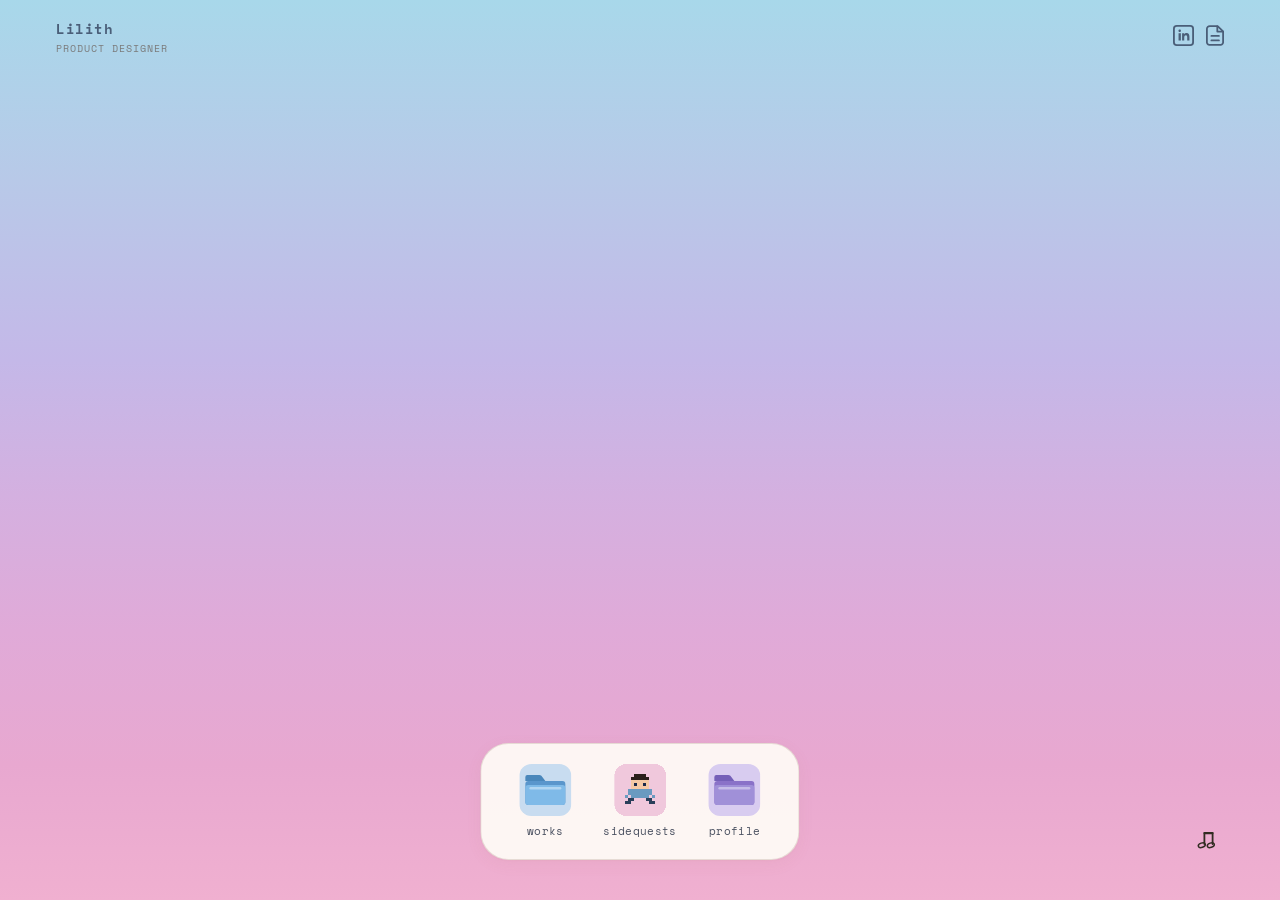
==== index.html @ bbb94614 "Add files via upload" ====
<!DOCTYPE html>
<html lang="en">
<head>
  <meta charset="UTF-8">
  <meta name="viewport" content="width=device-width, initial-scale=1.0">
  <link rel="stylesheet" href="style.css">
  <link rel="preconnect" href="https://fonts.googleapis.com">
  <link rel="preconnect" href="https://fonts.gstatic.com" crossorigin>
  <link href="https://fonts.googleapis.com/css2?family=Space+Mono&display=swap" rel="stylesheet">
  <title>lilith.work</title>
</head>
<body>
  <div class="wrapper">
    <div class="collection-box pix"></div>
    <div class="claw-machine">
      <div class="box pix">
        <div class="machine-top pix">
          <div class="arm-joint pix">
            <div class="arm pix">
              <div class="claws pix"></div>
            </div>
          </div>
          <div class="rail vert pix"></div>
          <div class="rail hori pix"></div>
        </div>
        <div class="machine-bottom pix">
          <div class="collection-point pix"></div>
        </div>
      </div>
      <div class="control pix">
        <div class="cover left"></div>
        <button class="hori-btn pix"></button>
        <button class="vert-btn pix"></button>
        <div class="cover right">
          <div class="instruction pix"></div>
        </div>
        <div class="cover bottom"></div>
        <div class="cover top">
          <div class="collection-arrow pix"></div>
        </div>
        <div class="collection-point pix"></div>
      </div>
    </div>
  </div>

  <!-- HEADER -->
  <header class="site-header">

    <div class="header-left">
      <span class="header-name">Lilith</span>
      <span class="header-title">product designer</span>
    </div>

    <div class="header-right">
      <span class="header-hover-label" id="header-hover-label"></span>

      <!-- LinkedIn — from linkedin.svg -->
      <a class="header-icon" data-label="let's connect" href="https://www.linkedin.com/in/whoislilith/" target="_blank" aria-label="LinkedIn">
        <svg width="21" height="21" viewBox="0 0 23 23" fill="none" xmlns="http://www.w3.org/2000/svg">
          <path d="M18.8889 1H4.11111C2.39289 1 1 2.39289 1 4.11111V18.8889C1 20.6071 2.39289 22 4.11111 22H18.8889C20.6071 22 22 20.6071 22 18.8889V4.11111C22 2.39289 20.6071 1 18.8889 1Z" stroke="currentColor" stroke-width="2"/>
          <path d="M7.34211 7.77551C8.08333 7.77551 8.68421 7.15419 8.68421 6.38775C8.68421 5.62132 8.08333 5 7.34211 5C6.60088 5 6 5.62132 6 6.38775C6 7.15419 6.60088 7.77551 7.34211 7.77551Z" fill="currentColor"/>
          <path d="M6.07895 9H8.60527V17H6.07895V9Z" fill="currentColor"/>
          <path d="M9.94736 9H12.3158V10.1429C12.8684 9.32653 13.8158 8.83673 14.921 8.83673C17.1316 8.83673 18 10.3878 18 12.8367V17H15.5526V13.3265C15.5526 12.1837 15.2368 11.2857 14.1316 11.2857C13.1053 11.2857 12.3158 12.0204 12.3158 13.4898V17H9.94736V9Z" fill="currentColor"/>
        </svg>
      </a>

      <!-- CV — from cv.svg -->
      <a class="header-icon" data-label="my resume" href="#" aria-label="CV">
        <svg width="18" height="21" viewBox="0 0 20 23" fill="none" xmlns="http://www.w3.org/2000/svg">
          <path d="M4.21429 1H12.8929L19 6.86765V18.9118C19 19.3173 18.9169 19.7189 18.7553 20.0936C18.5938 20.4683 18.357 20.8087 18.0586 21.0955C17.7601 21.3822 17.4057 21.6097 17.0158 21.7649C16.6258 21.9201 16.2078 22 15.7857 22H4.21429C3.79218 22 3.37421 21.9201 2.98423 21.7649C2.59426 21.6097 2.23992 21.3822 1.94144 21.0955C1.64297 20.8087 1.40621 20.4683 1.24467 20.0936C1.08314 19.7189 1 19.3173 1 18.9118V4.08824C1 3.26918 1.33865 2.48368 1.94144 1.90452C2.54424 1.32537 3.3618 1 4.21429 1Z" stroke="currentColor" stroke-width="2" stroke-linejoin="round"/>
          <path d="M12.5714 1.30884V7.17648H18.6786" stroke="currentColor" stroke-width="2" stroke-linecap="round" stroke-linejoin="round"/>
          <path d="M6 12H14.3571" stroke="currentColor" stroke-width="2" stroke-linecap="round"/>
          <path d="M6 17H14.3571" stroke="currentColor" stroke-width="2" stroke-linecap="round"/>
        </svg>
      </a>

    </div>
  </header>

  <!-- DOCK NAV -->
  <nav class="dock">

    <!-- works -->
    <a class="dock-item" href="#works">
      <div class="dock-icon">
        <svg width="52" height="52" viewBox="0 0 52 52" xmlns="http://www.w3.org/2000/svg">
          <!-- frame bg -->
          <rect x="0" y="0" width="52" height="52" rx="12" fill="#C8DCF0"/>
          <!-- folder back -->
          <rect x="6" y="17" width="40" height="24" rx="3" fill="#5A96CC"/>
          <!-- tab -->
          <path d="M6 13 Q6 11 8 11 L20 11 Q22 11 23 13 L26 17 L6 17 Z" fill="#4A87BB"/>
          <!-- folder front -->
          <rect x="6" y="21" width="40" height="20" rx="3" fill="#7FBAE8"/>
          <!-- shine -->
          <rect x="10" y="23" width="32" height="2.5" rx="1.25" fill="rgba(255,255,255,0.4)"/>
        </svg>
      </div>
      <span class="dock-label">works</span>
    </a>

    <!-- sidequests — pixel jumping character -->
    <a class="dock-item" href="#" id="sidequests-btn">
      <div class="dock-icon">
        <svg width="52" height="52" viewBox="0 0 52 52" xmlns="http://www.w3.org/2000/svg" shape-rendering="crispEdges">
          <!-- frame bg -->
          <rect x="0" y="0" width="52" height="52" rx="12" fill="#F0C8DC"/>
          <!-- pixel character 10x10 grid × 3px, centered -->
          <g transform="translate(11, 10) scale(3)">
            <rect x="3" y="0" width="4" height="1" fill="#2A1F1A"/>
            <rect x="2" y="1" width="6" height="1" fill="#2A1F1A"/>
            <rect x="2" y="2" width="6" height="1" fill="#F5C9A5"/>
            <rect x="2" y="3" width="1" height="1" fill="#F5C9A5"/>
            <rect x="3" y="3" width="1" height="1" fill="#1A2A4A"/>
            <rect x="4" y="3" width="2" height="1" fill="#F5C9A5"/>
            <rect x="6" y="3" width="1" height="1" fill="#1A2A4A"/>
            <rect x="7" y="3" width="1" height="1" fill="#F5C9A5"/>
            <rect x="2" y="4" width="6" height="1" fill="#F5C9A5"/>
            <rect x="1" y="5" width="8" height="2" fill="#6A9AC0"/>
            <rect x="0" y="7" width="1" height="1" fill="#6A9AC0"/>
            <rect x="9" y="7" width="1" height="1" fill="#6A9AC0"/>
            <rect x="2" y="7" width="6" height="1" fill="#6A9AC0"/>
            <rect x="1" y="8" width="2" height="1" fill="#2A3F5A"/>
            <rect x="7" y="8" width="2" height="1" fill="#2A3F5A"/>
            <rect x="0" y="9" width="2" height="1" fill="#2A3F5A"/>
            <rect x="8" y="9" width="2" height="1" fill="#2A3F5A"/>
          </g>
        </svg>
      </div>
      <span class="dock-label">sidequests</span>
    </a>

    <!-- profile — folder with lavender frame -->
    <a class="dock-item" href="#profile">
      <div class="dock-icon">
        <svg width="52" height="52" viewBox="0 0 52 52" xmlns="http://www.w3.org/2000/svg">
          <!-- frame bg -->
          <rect x="0" y="0" width="52" height="52" rx="12" fill="#D8CCF0"/>
          <!-- folder back -->
          <rect x="6" y="17" width="40" height="24" rx="3" fill="#8A72C8"/>
          <!-- tab -->
          <path d="M6 13 Q6 11 8 11 L20 11 Q22 11 23 13 L26 17 L6 17 Z" fill="#7560B8"/>
          <!-- folder front -->
          <rect x="6" y="21" width="40" height="20" rx="3" fill="#A090D8"/>
          <!-- shine -->
          <rect x="10" y="23" width="32" height="2.5" rx="1.25" fill="rgba(255,255,255,0.4)"/>
        </svg>
      </div>
      <span class="dock-label">profile</span>
    </a>

  </nav>

  <script>
  const elements = {
    clawMachine: document.querySelector('.claw-machine'),
    box: document.querySelector('.box'),
    collectionBox: document.querySelector('.collection-box'),
    collectionArrow: document.querySelector('.collection-arrow'),
    toys: [],
  }

  const settings = {
    targetToy: null,
    collectedNumber: 0,
  }

  const m = 2
  const toys = {
    bear: { w: 20 * m, h: 27 * m },
    bunny: { w: 20 * m, h: 29 * m },
    golem: { w: 20 * m, h: 27 * m },
    cucumber: { w: 16 * m, h: 28 * m },
    penguin: { w: 24 * m, h: 22 * m },
    robot: { w: 20 * m, h: 30 * m },
  }

  const sortedToys = [...Object.keys(toys), ...Object.keys(toys)].sort(() => 0.5 - Math.random())
  const cornerBuffer = 16
  const machineBuffer = { x: 36, y: 16 }
  const radToDeg = rad => Math.round(rad * (180 / Math.PI))
  const calcX = (i, n) => i % n
  const calcY = (i, n) => Math.floor(i / n)

  const { width: machineWidth, height: machineHeight, top: machineTop } = document.querySelector('.claw-machine').getBoundingClientRect()
  const { height: machineTopHeight } = document.querySelector('.machine-top').getBoundingClientRect()
  const { height: machineBottomHeight, top: machineBottomTop } = document.querySelector('.machine-bottom').getBoundingClientRect()
  const maxArmLength = machineBottomTop - machineTop - machineBuffer.y

  const adjustAngle = angle => {
    const adjustedAngle = angle % 360
    return adjustedAngle < 0 ? adjustedAngle + 360 : adjustedAngle
  }

  const randomN = (min, max) => Math.round(min - 0.5 + Math.random() * (max - min + 1))

  class Button {
    constructor({ className, action, isLocked, pressAction, releaseAction }) {
      Object.assign(this, { el: document.querySelector(`.${className}`), isLocked })
      this.el.addEventListener('click', action || (() => {}))
      ;['mousedown', 'touchstart'].forEach(a => this.el.addEventListener(a, pressAction))
      ;['mouseup', 'touchend'].forEach(a => this.el.addEventListener(a, releaseAction))
      if (!isLocked) this.activate()
    }
    activate() { this.isLocked = false; this.el.classList.add('active') }
    deactivate() { this.isLocked = true; this.el.classList.remove('active') }
  }

  class WorldObject {
    constructor(props) {
      Object.assign(this, { x: 0, y: 0, z: 0, angle: 0, transformOrigin: { x: 0, y: 0 }, interval: null, default: {}, moveWith: [], el: props.className && document.querySelector(`.${props.className}`), ...props })
      this.setStyles()
      if (props.className) { const { width, height } = this.el.getBoundingClientRect(); this.w = width; this.h = height }
      ;['x', 'y', 'w', 'h'].forEach(key => { this.default[key] = this[key] })
    }
    setStyles() {
      Object.assign(this.el.style, { left: `${this.x}px`, top: !this.bottom && `${this.y}px`, bottom: this.bottom, width: `${this.w}px`, height: `${this.h}px`, transformOrigin: this.transformOrigin })
      this.el.style.zIndex = this.z
    }
    setClawPos(clawPos) { this.clawPos = clawPos }
    setTransformOrigin(transformOrigin) { this.transformOrigin = transformOrigin === 'center' ? 'center' : `${transformOrigin.x}px ${transformOrigin.y}px`; this.setStyles() }
    handleNext(next) { clearInterval(this.interval); if (next) next() }
    resumeMove({ moveKey, target, moveTime, next }) { this.interval = null; this.move({ moveKey, target, moveTime, next }) }
    resizeShadow() { elements.box.style.setProperty('--scale', 0.5 + this.h / maxArmLength / 2) }
    move({ moveKey, target, moveTime, next }) {
      if (this.interval) { this.handleNext(next) }
      else {
        const moveTarget = target || this.default[moveKey]
        this.interval = setInterval(() => {
          const distance = Math.abs(this[moveKey] - moveTarget) < 10 ? Math.abs(this[moveKey] - moveTarget) : 10
          const increment = this[moveKey] > moveTarget ? -distance : distance
          if (increment > 0 ? this[moveKey] < moveTarget : this[moveKey] > moveTarget) {
            this[moveKey] += increment; this.setStyles()
            if (moveKey === 'h') this.resizeShadow()
            if (this.moveWith.length) { this.moveWith.forEach(obj => { if (!obj) return; obj[moveKey === 'h' ? 'y' : moveKey] += increment; obj.setStyles() }) }
          } else { this.handleNext(next) }
        }, moveTime || 100)
      }
    }
    distanceBetween(target) { return Math.round(Math.sqrt(Math.pow(this.x - target.x, 2) + Math.pow(this.y - target.y, 2))) }
  }

  class Toy extends WorldObject {
    constructor(props) {
      const toyType = sortedToys[props.index]
      const size = toys[toyType]
      super({ el: Object.assign(document.createElement('div'), { className: `toy pix ${toyType}` }), x: cornerBuffer + calcX(props.index, 4) * ((machineWidth - cornerBuffer * 3) / 4) + size.w / 2 + randomN(-6, 6), y: machineBottomTop - machineTop + cornerBuffer + calcY(props.index, 4) * ((machineBottomHeight - cornerBuffer * 2) / 3) - size.h / 2 + randomN(-2, 2), z: 0, toyType, ...size, ...props })
      elements.box.append(this.el)
      const toy = this
      this.el.addEventListener('click', () => this.collectToy(toy))
      elements.toys.push(this)
    }
    collectToy(toy) {
      toy.el.classList.remove('selected')
      toy.x = machineWidth / 2 - toy.w / 2; toy.y = machineHeight / 2 - toy.h / 2; toy.z = 7
      toy.el.style.setProperty('--rotate-angle', '0deg')
      toy.setTransformOrigin('center')
      toy.el.classList.add('display')
      elements.clawMachine.classList.add('show-overlay')
      settings.collectedNumber++
      elements.collectionBox.appendChild(Object.assign(document.createElement('div'), { className: `toy-wrapper ${settings.collectedNumber > 6 ? 'squeeze-in' : ''}`, innerHTML: `<div class="toy pix ${toy.toyType}"></div>` }))
      setTimeout(() => { elements.clawMachine.classList.remove('show-overlay'); if (!document.querySelector('.selected')) elements.collectionArrow.classList.remove('active') }, 1000)
    }
    setRotateAngle() {
      const angle = radToDeg(Math.atan2(this.y + this.h / 2 - this.clawPos.y, this.x + this.w / 2 - this.clawPos.x)) - 90
      const adjustedAngle = Math.round(adjustAngle(angle))
      this.angle = adjustedAngle < 180 ? adjustedAngle * -1 : 360 - adjustedAngle
      this.el.style.setProperty('--rotate-angle', `${this.angle}deg`)
    }
  }

  elements.box.style.setProperty('--shadow-pos', `${maxArmLength}px`)
  const armJoint = new WorldObject({ className: 'arm-joint' })
  const vertRail = new WorldObject({ className: 'vert', moveWith: [null, armJoint] })
  const arm = new WorldObject({ className: 'arm' })
  armJoint.resizeShadow()

  armJoint.move({ moveKey: 'y', target: machineTopHeight - machineBuffer.y, moveTime: 50, next: () => vertRail.resumeMove({ moveKey: 'x', target: machineBuffer.x, moveTime: 50, next: () => { Object.assign(armJoint.default, { y: machineTopHeight - machineBuffer.y, x: machineBuffer.x }); Object.assign(vertRail.default, { x: machineBuffer.x }); activateHoriBtn() } }) })

  const doOverlap = (a, b) => b.x > a.x && b.x < a.x + a.w && b.y > a.y && b.y < a.y + a.h

  const getClosestToy = () => {
    const claw = { y: armJoint.y + maxArmLength + machineBuffer.y + 7, x: armJoint.x + 7, w: 40, h: 32 }
    const overlappedToys = elements.toys.filter(t => doOverlap(t, claw))
    if (overlappedToys.length) {
      const toy = overlappedToys.sort((a, b) => b.index - a.index)[0]
      toy.setTransformOrigin({ x: claw.x - toy.x, y: claw.y - toy.y })
      toy.setClawPos({ x: claw.x, y: claw.y })
      settings.targetToy = toy
    }
  }

  new Array(12).fill('').forEach((_, i) => { if (i === 8) return; new Toy({ index: i }) })

  const stopHoriBtnAndActivateVertBtn = () => { armJoint.interval = null; horiBtn.deactivate(); vertBtn.activate() }
  const activateHoriBtn = () => { horiBtn.activate(); [vertRail, armJoint, arm].forEach(c => (c.interval = null)) }

  const dropToy = () => {
    arm.el.classList.add('open')
    if (settings.targetToy) { settings.targetToy.z = 3; settings.targetToy.move({ moveKey: 'y', target: machineHeight - settings.targetToy.h - 30, moveTime: 50 }); [vertRail, armJoint, arm].forEach(obj => (obj.moveWith[0] = null)) }
    setTimeout(() => { arm.el.classList.remove('open'); activateHoriBtn(); if (settings.targetToy) { settings.targetToy.el.classList.add('selected'); elements.collectionArrow.classList.add('active'); settings.targetToy = null } }, 700)
  }

  const grabToy = () => {
    if (settings.targetToy) { [vertRail, armJoint, arm].forEach(obj => (obj.moveWith[0] = settings.targetToy)); settings.targetToy.setRotateAngle(); settings.targetToy.el.classList.add('grabbed') }
    else { arm.el.classList.add('missed') }
  }

  const horiBtn = new Button({ className: 'hori-btn', isLocked: true, pressAction: () => { arm.el.classList.remove('missed'); vertRail.move({ moveKey: 'x', target: machineWidth - armJoint.w - machineBuffer.x, next: stopHoriBtnAndActivateVertBtn }) }, releaseAction: () => { clearInterval(vertRail.interval); stopHoriBtnAndActivateVertBtn() } })

  const vertBtn = new Button({ className: 'vert-btn', isLocked: true, pressAction: () => { if (vertBtn.isLocked) return; armJoint.move({ moveKey: 'y', target: machineBuffer.y }) }, releaseAction: () => { clearInterval(armJoint.interval); vertBtn.deactivate(); getClosestToy(); setTimeout(() => { arm.el.classList.add('open'); arm.move({ moveKey: 'h', target: maxArmLength, next: () => setTimeout(() => { arm.el.classList.remove('open'); grabToy(); arm.resumeMove({ moveKey: 'h', next: () => { vertRail.resumeMove({ moveKey: 'x', next: () => { armJoint.resumeMove({ moveKey: 'y', next: dropToy }) } }) } }) }, 500) }) }, 500) } })
  </script>
  <!-- INTERACTIONS -->
  <script>
    // ── Header icon hover labels ──
    const hoverLabel = document.getElementById('header-hover-label');
    document.querySelectorAll('.header-icon').forEach(icon => {
      icon.addEventListener('mouseenter', () => {
        const label = icon.dataset.label;
        if (label) {
          hoverLabel.textContent = label;
          hoverLabel.classList.add('visible');
        }
      });
      icon.addEventListener('mouseleave', () => {
        hoverLabel.classList.remove('visible');
      });
    });

    // ── Sidequests: toggle claw machine ──
    document.getElementById('sidequests-btn').addEventListener('click', e => {
      e.preventDefault();
      document.querySelector('.wrapper').classList.toggle('machine-visible');
    });
  </script>
</body>
</html>

  <!-- MUSIC BUTTON + MINI PLAYER -->
  <button class="music-btn" id="music-btn" aria-label="Open music player">
    <svg width="24" height="24" viewBox="0 0 24 24" fill="none" xmlns="http://www.w3.org/2000/svg">
      <!-- beam -->
      <rect x="7.5" y="4" width="10" height="2.2" rx="1" fill="currentColor"/>
      <!-- stems -->
      <rect x="7.5" y="4" width="1.8" height="13" rx="0.9" fill="currentColor"/>
      <rect x="15.7" y="4" width="1.8" height="13" rx="0.9" fill="currentColor"/>
      <!-- note heads (open ovals) -->
      <ellipse cx="5.8" cy="17.2" rx="3.6" ry="2.2" transform="rotate(-18 5.8 17.2)" stroke="currentColor" stroke-width="1.5" fill="none"/>
      <ellipse cx="14.8" cy="17.2" rx="3.6" ry="2.2" transform="rotate(-18 14.8 17.2)" stroke="currentColor" stroke-width="1.5" fill="none"/>
    </svg>
  </button>

  <div class="mini-player" id="mini-player" aria-hidden="true">
    <button class="player-close" id="player-close" aria-label="Close player">✕</button>

    <div class="player-top">
      <div class="player-art" id="player-art"></div>
      <div class="player-info">
        <div class="player-title" id="player-title">Somewhere Far Away</div>
        <div class="player-artist" id="player-artist">lo-fi channel</div>
        <div class="player-tracks">
          <button class="track-btn active" data-track="0">1</button>
          <button class="track-btn" data-track="1">2</button>
          <button class="track-btn" data-track="2">3</button>
          <button class="track-btn" data-track="3">4</button>
          <button class="track-btn" data-track="4">5</button>
        </div>
      </div>
    </div>

    <div class="player-progress">
      <span class="player-time" id="current-time">0:00</span>
      <div class="progress-bar">
        <div class="progress-fill" id="progress-fill" style="width:0%"></div>
      </div>
      <span class="player-time">3:24</span>
    </div>

    <div class="player-controls">
      <button class="ctrl-btn" id="prev-btn" aria-label="Previous">
        <svg width="18" height="18" viewBox="0 0 24 24" fill="none"><path d="M19 5L9 12l10 7V5z" fill="currentColor"/><rect x="5" y="5" width="2.5" height="14" rx="1" fill="currentColor"/></svg>
      </button>
      <button class="ctrl-btn play-btn" id="play-btn" aria-label="Play">
        <svg width="18" height="18" viewBox="0 0 24 24" fill="none" id="play-icon"><path d="M6 4l14 8-14 8V4z" fill="currentColor"/></svg>
        <svg width="18" height="18" viewBox="0 0 24 24" fill="none" id="pause-icon" style="display:none"><rect x="5" y="4" width="4" height="16" rx="1.5" fill="currentColor"/><rect x="15" y="4" width="4" height="16" rx="1.5" fill="currentColor"/></svg>
      </button>
      <button class="ctrl-btn" id="next-btn" aria-label="Next">
        <svg width="18" height="18" viewBox="0 0 24 24" fill="none"><path d="M5 5l10 7L5 19V5z" fill="currentColor"/><rect x="16.5" y="5" width="2.5" height="14" rx="1" fill="currentColor"/></svg>
      </button>
    </div>
  </div>

  <script>
    // ── Music player ──
    const tracks = [
      { title: 'Somewhere Far Away', artist: 'lo-fi channel',   bg: 'linear-gradient(135deg,#6a9ac0,#b8c9e8)' },
      { title: 'Late Night Drive',   artist: 'chill beats',     bg: 'linear-gradient(135deg,#c4b8e8,#d4b0e0)' },
      { title: 'City Rain',          artist: 'ambient works',   bg: 'linear-gradient(135deg,#e0aad8,#f0b0d0)' },
      { title: 'Soft Mornings',      artist: 'morning tunes',   bg: 'linear-gradient(135deg,#f0b0d0,#e8a8d0)' },
      { title: 'Ocean Drift',        artist: 'wave sounds',     bg: 'linear-gradient(135deg,#a8d8ea,#6a9ac0)' },
    ];
    let currentTrack = 0;
    let isPlaying = false;
    let progress = 0;
    let ticker = null;

    const musicBtn  = document.getElementById('music-btn');
    const player    = document.getElementById('mini-player');
    const closeBtn  = document.getElementById('player-close');
    const playBtn   = document.getElementById('play-btn');
    const playIcon  = document.getElementById('play-icon');
    const pauseIcon = document.getElementById('pause-icon');
    const fill      = document.getElementById('progress-fill');
    const timeEl    = document.getElementById('current-time');
    const artEl     = document.getElementById('player-art');
    const titleEl   = document.getElementById('player-title');
    const artistEl  = document.getElementById('player-artist');

    function loadTrack(i) {
      currentTrack = i;
      const t = tracks[i];
      titleEl.textContent  = t.title;
      artistEl.textContent = t.artist;
      artEl.style.background = t.bg;
      document.querySelectorAll('.track-btn').forEach((b, j) =>
        b.classList.toggle('active', j === i));
      progress = 0; fill.style.width = '0%'; timeEl.textContent = '0:00';
    }

    function tick() {
      progress = Math.min(progress + 0.5, 100);
      fill.style.width = progress + '%';
      const secs = Math.round((progress / 100) * 204);
      timeEl.textContent = `${Math.floor(secs/60)}:${String(secs%60).padStart(2,'0')}`;
      if (progress >= 100) { clearInterval(ticker); isPlaying = false; togglePlay(); }
    }

    function togglePlay() {
      isPlaying = !isPlaying;
      playIcon.style.display  = isPlaying ? 'none'  : 'block';
      pauseIcon.style.display = isPlaying ? 'block' : 'none';
      playBtn.classList.toggle('playing', isPlaying);
      if (isPlaying) ticker = setInterval(tick, 100);
      else clearInterval(ticker);
    }

    musicBtn.addEventListener('click', () => {
      const visible = player.classList.contains('open');
      player.classList.toggle('open');
      player.setAttribute('aria-hidden', visible ? 'true' : 'false');
    });
    closeBtn.addEventListener('click', () => {
      player.classList.remove('open');
      player.setAttribute('aria-hidden', 'true');
    });
    playBtn.addEventListener('click', togglePlay);
    document.getElementById('next-btn').addEventListener('click', () => loadTrack((currentTrack + 1) % tracks.length));
    document.getElementById('prev-btn').addEventListener('click', () => loadTrack((currentTrack - 1 + tracks.length) % tracks.length));
    document.querySelectorAll('.track-btn').forEach((b, i) => b.addEventListener('click', () => loadTrack(i)));

    loadTrack(0);
  </script>
---- style.css ----
*, ::before, ::after {
  box-sizing: border-box;
  margin: 0;
  padding: 0;
}

html {
  background-color: #a8d8ea;
}

body {
  font-family: sans-serif;
  min-height: 100vh;
  background: linear-gradient(180deg,
    #a8d8ea 0%,
    #b8c9e8 20%,
    #c4b8e8 40%,
    #d4b0e0 55%,
    #e0aad8 70%,
    #e8a8d0 85%,
    #f0b0d0 100%
  );
  overflow: hidden;
  position: relative;
  --brown: #2A3F5A;
  --blue: #6A9AC0;
  --dark-blue: #4A7A9B;
  --machine-color: #A8C8E4;
  --machine-width: 160px;
  --m: 2;
}

/* wrapper now defined in SITE HEADER section below */

.pix, .pix::before, .pix::after {
  width: calc(var(--w) * var(--m));
  height: calc(var(--h) * var(--m));
  image-rendering: pixelated;
  background-size: calc(var(--w) * var(--m)) calc(var(--h) * var(--m));
}

.pix::before, .pix::after {
  position: absolute;
  content: '';
}

.claw-machine {
  display: flex;
  flex-direction: column;
  border: 2px solid #C8C4A4;
  overflow: hidden;
}

.collection-box {
  --h: 32px;
  width: calc(var(--m) * var(--machine-width));
  margin: calc(var(--m) * var(--h) * -1 - 10px) 0 24px;
  display: flex;
  align-items: bottom;
  justify-content: start;
}

.collection-box .toy-wrapper {
  position: relative;
  width: calc(100% / 6);
  display: flex;
  align-items: end;
  justify-content: center;
}

.collection-box .toy-wrapper .toy::after {
  top: auto;
  bottom: 0;
}

.toy-wrapper.squeeze-in {
  width: 0;
  animation: squeeze-in forwards 0.4s;
  animation-delay: 1.4s;
}

@keyframes squeeze-in {
  0% { width: 0; }
  100% { width: calc(100% / 6); }
}

@keyframes show-toy-2 {
  0% { opacity: 0; transform: translateY(-100vh); }
  100% { opacity: 1; transform: translateY(0); }
}

.toy-wrapper .toy {
  opacity: 0;
  transform: translateY(-100vh);
  animation: forwards show-toy-2 0.8s;
  animation-delay: 1s;
}

.claw-machine.show-overlay::after {
  content: '';
  position: absolute;
  width: 100%;
  height: 100%;
  left: 0;
  top: 0;
  background-color: var(--machine-color);
  opacity: 0.6;
  z-index: 6;
  pointer-events: none;
}

.box {
  position: relative;
  background-color: #D4E8F8;
  --w: var(--machine-width);
  --h: 180px;
}

.box::before {
  background-color: var(--brown);
  top: calc(70px * var(--m));
  width: 100%;
  height: calc(var(--m) * 8px);
  z-index: 5;
}

.box::after {
  background-color: var(--machine-color);
  top: calc(70px * var(--m));
  right: 0px;
  width: calc(var(--m) * 8px);
  height: calc(var(--m) * 170px);
  z-index: 2;
}

.machine-top, .machine-bottom {
  position: absolute;
  width: 100%;
  --h: 70px;
  height: calc(var(--h) * var(--m));
}

.machine-top {
  top: 0;
  display: flex;
  align-items: center;
  z-index: 1;
}

.machine-top::after {
  content: '';
  top: 0;
  left: 0;
  width: 100%;
  height: 100%;
  background-color: #6A9AC030;
  z-index: 1;
}

.machine-bottom {
  bottom: 0;
  background-color: #EAF4FC;
}

.collection-point {
  position: absolute;
  bottom: 0;
  background-image: url([data-uri]);
  --w: 44px;
  --h: 24px;
  z-index: 0;
}

.rail {
  top: 0;
  left: 0;
  transition: 0.3s;
  border: solid var(--blue);
}

.rail.hori {
  --h: 5px;
  width: 100%;
  background-color: #fff;
  border-width: 2px 0;
  z-index: 1;
}

.rail.vert {
  position: absolute;
  --h: 70px;
  --w: 5px;
  background-color: #fff;
  border-width: 0 2px;
}

.arm-joint {
  position: absolute;
  top: 0;
  left: 0;
  --w: 5px;
  --h: 5px;
  transition: 0.3s;
  z-index: -1;
}

.arm-joint::after {
  position: absolute;
  border: solid var(--blue) 2px;
  background-color: #fff;
  --w: 10px;
  --h: 10px;
  top: calc(var(--m) * var(--h) * -0.25);
  left: calc(var(--m) * var(--w) * -0.25);
}

.arm::after {
  position: absolute;
  --w: 13px;
  --h: 7px;
  bottom: calc(var(--m) * -1px);
  left: calc(var(--m) * -3px);
  background-image: url([data-uri]);
}

.arm.missed::after {
  background-image: url([data-uri]);
}

.control {
  position: relative;
  --h: 60px;
  width: 100%;
  text-align: right;
  background-color: var(--dark-blue);
}

.cover {
  position: absolute;
  background-color: var(--machine-color);
  --top-size: calc(var(--m) * 20px);
  --bottom-size: calc(var(--m) * 10px);
  z-index: 4;
}

.top {
  top: 0;
  width: 100%;
  height: calc(var(--m) * 16px);
}

.collection-arrow {
  position: absolute;
  left: calc(var(--m) * 21px);
  top: calc(var(--m) * 9px);
  --w: 8px;
  --h: 4px;
  background-image: url([data-uri]);
  filter: sepia(1) brightness(0.5);
}

.bottom {
  bottom: 0px;
  width: 100%;
  height: calc(var(--m) * 8px);
  background-color: var(--brown);
}

.left {
  bottom: 0px;
  left: 0px;
  height: calc(var(--m) * 170px);
  width: calc(var(--m) * 8px);
}

.right {
  top: 0;
  right: 0px;
  height: 100%;
  width: calc(var(--m) * 116px);
}

.instruction {
  position: absolute;
  --w: 51px;
  --h: 12px;
  background-image: url([data-uri]);
  top: calc(var(--m) * 34px);
  right: calc(var(--m) * 11px);
}

.arm {
  position: absolute;
  --w: 7px;
  --h: 28px;
  background-color: #fff;
  box-shadow: 0 0 0 2px var(--blue);
  transition: 0.3s;
  margin-top: calc(var(--m) * -1px);
  margin-left: calc(var(--m) * -1px);
}

.claws {
  position: absolute;
  --w: 3px;
  --h: 10px;
  bottom: calc(var(--m) * -5px);
  left: calc(var(--m) * 2.5px);
}

.claws::before, .claws::after {
  top: 0;
  --w: 10px;
  --h: 16px;
  transition: 0.2s;
}

.claws::before {
  left: calc(var(--m) * -10px);
  background-image: url([data-uri]);
  --close-angle: 45deg;
  transform-origin: top right;
}

.claws::after {
  left: calc(var(--m) * 2.5px);
  background-image: url([data-uri]);
  --close-angle: -45deg;
  transform-origin: top left;
}

.arm.open .claws::before, .arm.open .claws::after {
  rotate: var(--close-angle);
}

.arm-joint::before {
  --w: 20px;
  --h: 16px;
  transform: scale(var(--scale));
  margin-left: -15px;
  margin-top: var(--shadow-pos);
  background-image: url([data-uri]);
  z-index: -1;
  opacity: 0.5;
}

button {
  position: relative;
  z-index: 5;
  --w: 24px;
  --h: 24px;
  margin: 12px 12px 0 0;
  border: 0;
  background-color: transparent;
  background-image: url([data-uri]);
  filter: sepia(1) brightness(0.4);
  pointer-events: none;
  cursor: pointer;
}

.hori-btn { transform: rotate(90deg); }

.active {
  animation: pulse infinite 1s;
  pointer-events: all;
}

@keyframes pulse {
  0%, 100% { filter: sepia(0); }
  50% { filter: sepia(1); }
}

.toy.display {
  transform: scale(3);
  animation: forwards show-toy-1 0.8s;
  animation-delay: 1s;
}

.toy {
  position: absolute;
  transition: transform 1s, left 0.3s, top 0.3s;
  --m: 2;
  --w: 20px;
  --h: 27px;
  transform: rotate(var(--rotate-angle));
  pointer-events: none;
}

.toy::after { content: ''; }

.toy.bear::after {
  --w: 24px; --h: 30px;
  top: calc(var(--m) * -2px); left: calc(var(--m) * -2px);
  background-image: url([data-uri]);
}

.toy.bear.grabbed::after {
  background-image: url([data-uri]);
}

.toy-wrapper .toy.bear::after {
  background-image: url([data-uri]);
}

.toy.bunny { --w: 20px; --h: 29px; }
.toy.bunny::after {
  --w: 24px; --h: 32px;
  top: calc(var(--m) * -2px); left: calc(var(--m) * -2px);
  background-image: url([data-uri]);
}

.toy.bunny.grabbed::after {
  background-image: url([data-uri]);
}

.toy-wrapper .toy.bunny::after {
  background-image: url([data-uri]);
}

.toy.golem::after {
  --w: 26px; --h: 30px;
  top: calc(var(--m) * -1px); left: calc(var(--m) * -3px);
  background-image: url([data-uri]);
}

.toy.golem.grabbed::after {
  background-image: url([data-uri]);
}

.toy-wrapper .toy.golem::after {
  background-image: url([data-uri]);
}

.toy.cucumber { --w: 16px; --h: 28px; }
.toy.cucumber::after {
  --w: 16px; --h: 30px;
  top: calc(var(--m) * 1px); left: 0;
  background-image: url([data-uri]);
}

.toy.cucumber.grabbed::after {
  background-image: url([data-uri]);
}

.toy-wrapper .toy.cucumber::after {
  background-image: url([data-uri]);
}

.toy.penguin { --w: 24px; --h: 22px; }
.toy.penguin::after {
  --w: 26px; --h: 24px;
  top: calc(var(--m) * -1px); left: calc(var(--m) * -1px);
  background-image: url([data-uri]);
}

.toy.penguin.grabbed::after {
  background-image: url([data-uri]);
}

.toy-wrapper .toy.penguin::after {
  background-image: url([data-uri]);
}

.toy.robot { --w: 20px; --h: 30px; }
.toy.robot::after {
  --w: 24px; --h: 32px;
  top: calc(var(--m) * -1px); left: calc(var(--m) * -2px);
  background-image: url([data-uri]);
}

.toy.robot.grabbed::after {
  background-image: url([data-uri]);
}

.toy-wrapper .toy.robot::after {
  background-image: url([data-uri]);
}

.toy.selected { pointer-events: all; }

@keyframes show-toy-1 {
  0% { opacity: 1; transform: scale(3) translateY(0); }
  30% { opacity: 0; }
  100% { opacity: 0; transform: scale(1) translateY(-100vh); }
}

.control .collection-point {
  filter: brightness(0.8);
  bottom: calc(var(--m) * 8px);
}

.sign {
  position: fixed;
  color: var(--brown);
  bottom: 10px;
  right: 10px;
  font-size: 10px;
}

a { color: var(--brown); text-decoration: none; }
a:hover { text-decoration: underline; }

/* ── DOCK NAV ── */
.dock {
  position: fixed;
  bottom: 40px;
  left: 50%;
  transform: translateX(-50%);
  display: flex;
  align-items: center;
  gap: 4px;
  background: rgba(253, 248, 244, 0.97);
  backdrop-filter: none;
  -webkit-backdrop-filter: none;
  border-radius: 28px;
  padding: 16px 24px;
  border: 1px solid rgba(180, 155, 143, 0.3);
  box-shadow:
    0 4px 16px rgba(180, 120, 100, 0.07),
    0 1px 2px rgba(180, 120, 100, 0.05);
}

.dock-item {
  display: flex;
  flex-direction: column;
  align-items: center;
  gap: 7px;
  text-decoration: none;
  padding: 4px 14px;
  transition: transform 0.18s ease;
}

.dock-item:hover {
  transform: translateY(-2px);
}

.dock-icon {
  width: 52px;
  height: 52px;
  display: flex;
  align-items: center;
  justify-content: center;
}

.dock-label {
  font-family: 'Space Mono', monospace;
  font-size: 11px;
  letter-spacing: 0.03em;
  color: #4A5060;
}

/* ── SITE HEADER ── */
.site-header {
  position: fixed;
  top: 0; left: 0; right: 0;
  z-index: 100;
  display: flex;
  align-items: center;
  justify-content: space-between;
  padding: 18px 56px;
  background: transparent;
}

.header-left {
  display: flex;
  flex-direction: column;
  gap: 2px;
}

.header-name {
  font-family: 'Space Mono', monospace;
  font-size: 14px;
  font-weight: 700;
  letter-spacing: 0.04em;
  color: #4A5E78;
}

.header-title {
  font-family: 'Space Mono', monospace;
  font-size: 10px;
  letter-spacing: 0.1em;
  text-transform: uppercase;
  color: #7A7A7A;
}

.header-right {
  display: flex;
  align-items: center;
  gap: 12px;
}

.header-hover-label {
  font-family: 'Space Mono', monospace;
  font-size: 10px;
  letter-spacing: 0.1em;
  text-transform: uppercase;
  color: #7A7A7A;
  opacity: 0;
  transform: translateX(6px);
  transition: opacity 0.2s ease, transform 0.2s ease;
  white-space: nowrap;
  pointer-events: none;
}

.header-hover-label.visible {
  opacity: 1;
  transform: translateX(0);
}

/* claw machine: hidden by default, toggled by sidequests click */
.wrapper {
  position: fixed;
  bottom: 40px;
  right: 40px;
  display: flex;
  flex-direction: column;
  align-items: flex-end;
  opacity: 0;
  pointer-events: none;
  transition: opacity 0.3s ease;
}

.wrapper.machine-visible {
  opacity: 1;
  pointer-events: all;
}

.header-icon {
  color: #4A5E78;
  text-decoration: none;
  transition: transform 0.18s ease, color 0.18s ease;
}

.header-icon:hover {
  transform: translateY(-2px);
  color: #4A6280;
}

/* ── MOBILE: center machine above dock ── */
@media (max-width: 768px) {
  .wrapper {
    right: auto;
    bottom: auto;
    top: 50%;
    left: 50%;
    transform: translate(-50%, -50%) scale(0.75);
    transform-origin: center center;
    align-items: center;
  }

  .wrapper.machine-visible {
    opacity: 1;
    pointer-events: all;
    transform: translate(-50%, -50%) scale(0.75);
  }
}

/* ── MUSIC BUTTON ── */
.music-btn {
  position: fixed;
  bottom: 40px;
  right: 40px;
  z-index: 60;
  width: 40px;
  height: 40px;
  background: none;
  border: none;
  cursor: pointer;
  padding: 0;
  color: #4A5E78;
  display: flex;
  align-items: center;
  justify-content: center;
  transition: transform 0.18s ease;
}

.music-btn:hover {
  transform: scale(1.09); /* 24px → ~26px */
}

/* ── MINI PLAYER ── */
.mini-player {
  position: fixed;
  bottom: 92px;
  right: 40px;
  z-index: 59;
  width: 320px;
  background: rgba(255, 255, 255, 0.78);
  backdrop-filter: blur(20px);
  -webkit-backdrop-filter: blur(20px);
  border-radius: 20px;
  padding: 20px;
  box-shadow: 0 8px 32px rgba(0,0,0,0.10), 0 1px 3px rgba(0,0,0,0.06);
  opacity: 0;
  pointer-events: none;
  transform: translateY(12px);
  transition: opacity 0.25s ease, transform 0.25s ease;
}

.mini-player.open {
  opacity: 1;
  pointer-events: all;
  transform: translateY(0);
}

.player-close {
  position: absolute;
  top: 14px;
  right: 14px;
  background: rgba(0,0,0,0.06);
  border: none;
  border-radius: 50%;
  width: 26px;
  height: 26px;
  font-size: 12px;
  cursor: pointer;
  color: #555;
  display: flex;
  align-items: center;
  justify-content: center;
  transition: background 0.15s;
}
.player-close:hover { background: rgba(0,0,0,0.12); }

.player-top {
  display: flex;
  gap: 14px;
  align-items: flex-start;
  margin-bottom: 16px;
}

.player-art {
  width: 72px;
  height: 72px;
  border-radius: 50%;
  flex-shrink: 0;
  background: linear-gradient(135deg, #6a9ac0, #b8c9e8);
}

.player-info {
  flex: 1;
  padding-top: 4px;
}

.player-title {
  font-family: 'Space Mono', monospace;
  font-size: 13px;
  font-weight: 700;
  color: #2A2A2A;
  margin-bottom: 3px;
  white-space: nowrap;
  overflow: hidden;
  text-overflow: ellipsis;
  max-width: 170px;
}

.player-artist {
  font-family: 'Space Mono', monospace;
  font-size: 10px;
  color: #7A7A7A;
  margin-bottom: 10px;
}

.player-tracks {
  display: flex;
  gap: 6px;
}

.track-btn {
  width: 28px;
  height: 28px;
  border-radius: 8px;
  border: 1px solid rgba(0,0,0,0.10);
  background: transparent;
  font-family: 'Space Mono', monospace;
  font-size: 11px;
  color: #555;
  cursor: pointer;
  transition: background 0.15s, color 0.15s;
}
.track-btn.active {
  background: #2A2A2A;
  color: #fff;
  border-color: #2A2A2A;
}
.track-btn:hover:not(.active) { background: rgba(0,0,0,0.06); }

.player-progress {
  display: flex;
  align-items: center;
  gap: 8px;
  margin-bottom: 14px;
}

.player-time {
  font-family: 'Space Mono', monospace;
  font-size: 9px;
  color: #9A9A9A;
  white-space: nowrap;
}

.progress-bar {
  flex: 1;
  height: 3px;
  background: rgba(0,0,0,0.10);
  border-radius: 2px;
  overflow: hidden;
}

.progress-fill {
  height: 100%;
  background: #2A2A2A;
  border-radius: 2px;
  transition: width 0.1s linear;
}

.player-controls {
  display: flex;
  align-items: center;
  justify-content: center;
  gap: 20px;
}

.ctrl-btn {
  background: none;
  border: none;
  cursor: pointer;
  color: #3A3A3A;
  display: flex;
  align-items: center;
  justify-content: center;
  padding: 6px;
  border-radius: 50%;
  transition: background 0.15s;
}
.ctrl-btn:hover { background: rgba(0,0,0,0.06); }

.play-btn {
  width: 44px;
  height: 44px;
  background: #2A2A2A !important;
  color: #fff;
  border-radius: 50%;
}
.play-btn:hover { background: #111 !important; }

/* mobile: move music btn above dock */
@media (max-width: 768px) {
  .music-btn {
    bottom: 160px;
    right: 24px;
  }
  .mini-player {
    bottom: 210px;
    right: 12px;
    width: calc(100vw - 24px);
  }
}
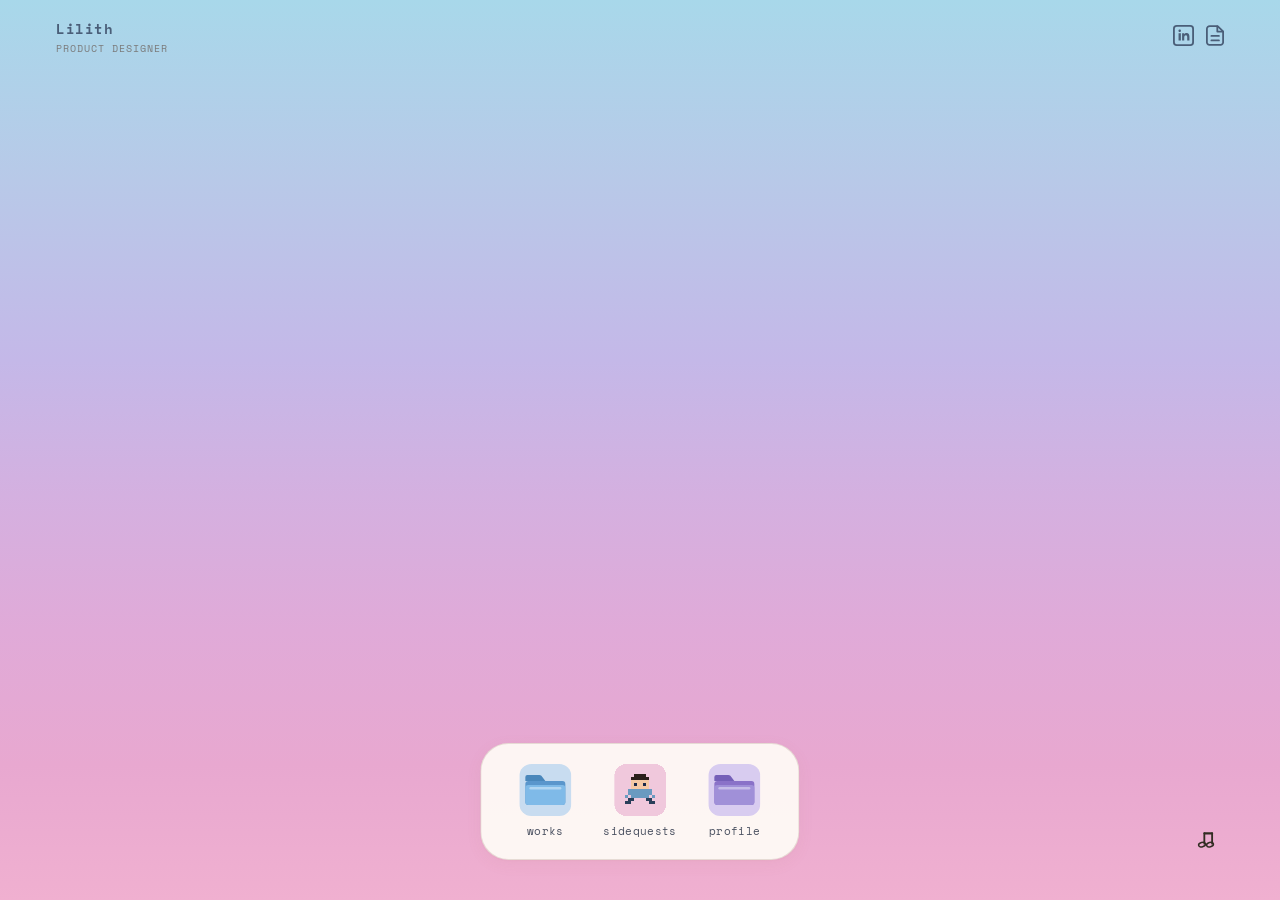
==== commit 4b7f0da5: "Add files via upload" ====
--- a/index.html
+++ b/index.html
@@ -329,134 +329,186 @@
 
     // ── Sidequests: toggle claw machine ──
     document.getElementById('sidequests-btn').addEventListener('click', e => {
-      e.preventDefault();
-      document.querySelector('.wrapper').classList.toggle('machine-visible');
+      e.preventDefault(); // claw machine hidden for now
     });
   </script>
-</body>
-</html>
-
-  <!-- MUSIC BUTTON + MINI PLAYER -->
-  <button class="music-btn" id="music-btn" aria-label="Open music player">
-    <svg width="24" height="24" viewBox="0 0 24 24" fill="none" xmlns="http://www.w3.org/2000/svg">
-      <!-- beam -->
-      <rect x="7.5" y="4" width="10" height="2.2" rx="1" fill="currentColor"/>
-      <!-- stems -->
-      <rect x="7.5" y="4" width="1.8" height="13" rx="0.9" fill="currentColor"/>
-      <rect x="15.7" y="4" width="1.8" height="13" rx="0.9" fill="currentColor"/>
-      <!-- note heads (open ovals) -->
-      <ellipse cx="5.8" cy="17.2" rx="3.6" ry="2.2" transform="rotate(-18 5.8 17.2)" stroke="currentColor" stroke-width="1.5" fill="none"/>
-      <ellipse cx="14.8" cy="17.2" rx="3.6" ry="2.2" transform="rotate(-18 14.8 17.2)" stroke="currentColor" stroke-width="1.5" fill="none"/>
+
+  <!-- ═══ MUSIC PLAYER ═══ -->
+  <button id="music-btn" aria-label="Open music player">
+    <svg width="22" height="22" viewBox="0 0 24 24" fill="none" xmlns="http://www.w3.org/2000/svg">
+      <rect x="7" y="3.5" width="10.5" height="2.5" rx="1.25" fill="currentColor"/>
+      <rect x="7" y="3.5" width="2" height="13.5" rx="1" fill="currentColor"/>
+      <rect x="15.5" y="3.5" width="2" height="13.5" rx="1" fill="currentColor"/>
+      <ellipse cx="5.5" cy="17" rx="3.8" ry="2.4" transform="rotate(-15 5.5 17)" stroke="currentColor" stroke-width="1.6" fill="none"/>
+      <ellipse cx="14.2" cy="17" rx="3.8" ry="2.4" transform="rotate(-15 14.2 17)" stroke="currentColor" stroke-width="1.6" fill="none"/>
     </svg>
   </button>
 
-  <div class="mini-player" id="mini-player" aria-hidden="true">
-    <button class="player-close" id="player-close" aria-label="Close player">✕</button>
-
-    <div class="player-top">
-      <div class="player-art" id="player-art"></div>
-      <div class="player-info">
-        <div class="player-title" id="player-title">Somewhere Far Away</div>
-        <div class="player-artist" id="player-artist">lo-fi channel</div>
-        <div class="player-tracks">
-          <button class="track-btn active" data-track="0">1</button>
-          <button class="track-btn" data-track="1">2</button>
-          <button class="track-btn" data-track="2">3</button>
-          <button class="track-btn" data-track="3">4</button>
-          <button class="track-btn" data-track="4">5</button>
+  <div id="mini-player">
+    <button id="player-close" aria-label="Close">✕</button>
+    <div id="player-top">
+      <div id="player-art"></div>
+      <div id="player-info">
+        <div id="player-title">Somewhere Far Away</div>
+        <div id="player-artist">lo-fi channel</div>
+        <div id="player-tracks">
+          <button class="trk active" data-i="0">1</button>
+          <button class="trk" data-i="1">2</button>
+          <button class="trk" data-i="2">3</button>
+          <button class="trk" data-i="3">4</button>
+          <button class="trk" data-i="4">5</button>
         </div>
       </div>
     </div>
-
-    <div class="player-progress">
-      <span class="player-time" id="current-time">0:00</span>
-      <div class="progress-bar">
-        <div class="progress-fill" id="progress-fill" style="width:0%"></div>
-      </div>
-      <span class="player-time">3:24</span>
+    <div id="player-prog">
+      <span id="prog-cur">0:00</span>
+      <div id="prog-bar"><div id="prog-fill"></div></div>
+      <span id="prog-dur">3:24</span>
     </div>
-
-    <div class="player-controls">
-      <button class="ctrl-btn" id="prev-btn" aria-label="Previous">
-        <svg width="18" height="18" viewBox="0 0 24 24" fill="none"><path d="M19 5L9 12l10 7V5z" fill="currentColor"/><rect x="5" y="5" width="2.5" height="14" rx="1" fill="currentColor"/></svg>
+    <div id="player-ctrls">
+      <button class="ctrl" id="btn-prev">
+        <svg width="16" height="16" viewBox="0 0 24 24"><path d="M19 5L9 12l10 7V5z" fill="currentColor"/><rect x="5" y="5" width="2.5" height="14" rx="1" fill="currentColor"/></svg>
       </button>
-      <button class="ctrl-btn play-btn" id="play-btn" aria-label="Play">
-        <svg width="18" height="18" viewBox="0 0 24 24" fill="none" id="play-icon"><path d="M6 4l14 8-14 8V4z" fill="currentColor"/></svg>
-        <svg width="18" height="18" viewBox="0 0 24 24" fill="none" id="pause-icon" style="display:none"><rect x="5" y="4" width="4" height="16" rx="1.5" fill="currentColor"/><rect x="15" y="4" width="4" height="16" rx="1.5" fill="currentColor"/></svg>
+      <button class="ctrl" id="btn-play">
+        <svg id="ico-play" width="16" height="16" viewBox="0 0 24 24"><path d="M6 4l14 8-14 8V4z" fill="currentColor"/></svg>
+        <svg id="ico-pause" width="16" height="16" viewBox="0 0 24 24" style="display:none"><rect x="5" y="4" width="4" height="16" rx="1.5" fill="currentColor"/><rect x="15" y="4" width="4" height="16" rx="1.5" fill="currentColor"/></svg>
       </button>
-      <button class="ctrl-btn" id="next-btn" aria-label="Next">
-        <svg width="18" height="18" viewBox="0 0 24 24" fill="none"><path d="M5 5l10 7L5 19V5z" fill="currentColor"/><rect x="16.5" y="5" width="2.5" height="14" rx="1" fill="currentColor"/></svg>
+      <button class="ctrl" id="btn-next">
+        <svg width="16" height="16" viewBox="0 0 24 24"><path d="M5 5l10 7L5 19V5z" fill="currentColor"/><rect x="16.5" y="5" width="2.5" height="14" rx="1" fill="currentColor"/></svg>
       </button>
     </div>
   </div>
 
+  <style>
+    #music-btn {
+      position: fixed !important;
+      bottom: 40px !important;
+      right: 40px !important;
+      z-index: 9999 !important;
+      width: 40px; height: 40px;
+      background: none; border: none; cursor: pointer; padding: 0;
+      color: #4A5E78;
+      display: flex; align-items: center; justify-content: center;
+      transition: transform 0.18s ease;
+    }
+    #music-btn:hover { transform: scale(1.1); }
+
+    #mini-player {
+      position: fixed !important;
+      bottom: 92px !important;
+      right: 40px !important;
+      z-index: 9998 !important;
+      width: 320px;
+      background: rgba(255,255,255,0.88);
+      backdrop-filter: blur(20px);
+      -webkit-backdrop-filter: blur(20px);
+      border-radius: 20px;
+      padding: 20px;
+      box-shadow: 0 8px 36px rgba(0,0,0,0.13), 0 1px 3px rgba(0,0,0,0.07);
+      display: none;
+    }
+    #player-close {
+      position: absolute; top: 12px; right: 12px;
+      background: rgba(0,0,0,0.07); border: none; border-radius: 50%;
+      width: 26px; height: 26px; font-size: 11px; cursor: pointer; color: #555;
+      display: flex; align-items: center; justify-content: center;
+    }
+    #player-close:hover { background: rgba(0,0,0,0.14); }
+    #player-top { display: flex; gap: 14px; align-items: flex-start; margin-bottom: 16px; }
+    #player-art {
+      width: 72px; height: 72px; border-radius: 50%; flex-shrink: 0;
+      background: linear-gradient(135deg, #6a9ac0, #b8c9e8);
+    }
+    #player-info { flex: 1; padding-top: 4px; }
+    #player-title {
+      font-family: 'Space Mono', monospace; font-size: 12px; font-weight: 700;
+      color: #2A2A2A; margin-bottom: 3px;
+      white-space: nowrap; overflow: hidden; text-overflow: ellipsis; max-width: 175px;
+    }
+    #player-artist { font-family: 'Space Mono', monospace; font-size: 10px; color: #7A7A7A; margin-bottom: 10px; }
+    #player-tracks { display: flex; gap: 6px; }
+    .trk {
+      width: 28px; height: 28px; border-radius: 8px;
+      border: 1px solid rgba(0,0,0,0.12); background: transparent;
+      font-family: 'Space Mono', monospace; font-size: 11px; color: #555; cursor: pointer;
+    }
+    .trk.active { background: #2A2A2A; color: #fff; border-color: #2A2A2A; }
+    .trk:hover:not(.active) { background: rgba(0,0,0,0.06); }
+    #player-prog { display: flex; align-items: center; gap: 8px; margin-bottom: 14px; }
+    #prog-cur, #prog-dur { font-family: 'Space Mono', monospace; font-size: 9px; color: #9A9A9A; white-space: nowrap; }
+    #prog-bar { flex: 1; height: 3px; background: rgba(0,0,0,0.10); border-radius: 2px; overflow: hidden; }
+    #prog-fill { height: 100%; background: #2A2A2A; border-radius: 2px; width: 0%; transition: width 0.1s linear; }
+    #player-ctrls { display: flex; align-items: center; justify-content: center; gap: 20px; }
+    .ctrl {
+      background: none; border: none; cursor: pointer; color: #3A3A3A;
+      display: flex; align-items: center; justify-content: center;
+      padding: 6px; border-radius: 50%;
+    }
+    .ctrl:hover { background: rgba(0,0,0,0.06); }
+    #btn-play {
+      width: 44px; height: 44px;
+      background: #2A2A2A !important; color: #fff; border-radius: 50%;
+    }
+    #btn-play:hover { background: #111 !important; }
+    @media (max-width: 768px) {
+      #music-btn { bottom: 160px !important; right: 20px !important; }
+      #mini-player { bottom: 210px !important; right: 12px !important; width: calc(100vw - 24px); }
+    }
+  </style>
+
   <script>
-    // ── Music player ──
+  (function() {
     const tracks = [
       { title: 'Somewhere Far Away', artist: 'lo-fi channel',   bg: 'linear-gradient(135deg,#6a9ac0,#b8c9e8)' },
       { title: 'Late Night Drive',   artist: 'chill beats',     bg: 'linear-gradient(135deg,#c4b8e8,#d4b0e0)' },
       { title: 'City Rain',          artist: 'ambient works',   bg: 'linear-gradient(135deg,#e0aad8,#f0b0d0)' },
       { title: 'Soft Mornings',      artist: 'morning tunes',   bg: 'linear-gradient(135deg,#f0b0d0,#e8a8d0)' },
-      { title: 'Ocean Drift',        artist: 'wave sounds',     bg: 'linear-gradient(135deg,#a8d8ea,#6a9ac0)' },
+      { title: 'Ocean Drift',        artist: 'wave sounds',     bg: 'linear-gradient(135deg,#a8d8ea,#6a9ac0)'  },
     ];
-    let currentTrack = 0;
-    let isPlaying = false;
-    let progress = 0;
-    let ticker = null;
-
-    const musicBtn  = document.getElementById('music-btn');
-    const player    = document.getElementById('mini-player');
-    const closeBtn  = document.getElementById('player-close');
-    const playBtn   = document.getElementById('play-btn');
-    const playIcon  = document.getElementById('play-icon');
-    const pauseIcon = document.getElementById('pause-icon');
-    const fill      = document.getElementById('progress-fill');
-    const timeEl    = document.getElementById('current-time');
-    const artEl     = document.getElementById('player-art');
-    const titleEl   = document.getElementById('player-title');
-    const artistEl  = document.getElementById('player-artist');
+    let cur = 0, playing = false, prog = 0, ticker = null;
+
+    const $  = id => document.getElementById(id);
+    const mb = $('music-btn'), mp = $('mini-player');
+
+    function showPlayer(v) { mp.style.display = v ? 'block' : 'none'; }
 
     function loadTrack(i) {
-      currentTrack = i;
+      cur = i;
       const t = tracks[i];
-      titleEl.textContent  = t.title;
-      artistEl.textContent = t.artist;
-      artEl.style.background = t.bg;
-      document.querySelectorAll('.track-btn').forEach((b, j) =>
-        b.classList.toggle('active', j === i));
-      progress = 0; fill.style.width = '0%'; timeEl.textContent = '0:00';
+      $('player-title').textContent  = t.title;
+      $('player-artist').textContent = t.artist;
+      $('player-art').style.background = t.bg;
+      document.querySelectorAll('.trk').forEach((b,j) => b.classList.toggle('active', j===i));
+      prog = 0; $('prog-fill').style.width = '0%'; $('prog-cur').textContent = '0:00';
     }
 
     function tick() {
-      progress = Math.min(progress + 0.5, 100);
-      fill.style.width = progress + '%';
-      const secs = Math.round((progress / 100) * 204);
-      timeEl.textContent = `${Math.floor(secs/60)}:${String(secs%60).padStart(2,'0')}`;
-      if (progress >= 100) { clearInterval(ticker); isPlaying = false; togglePlay(); }
-    }
-
-    function togglePlay() {
-      isPlaying = !isPlaying;
-      playIcon.style.display  = isPlaying ? 'none'  : 'block';
-      pauseIcon.style.display = isPlaying ? 'block' : 'none';
-      playBtn.classList.toggle('playing', isPlaying);
-      if (isPlaying) ticker = setInterval(tick, 100);
-      else clearInterval(ticker);
-    }
-
-    musicBtn.addEventListener('click', () => {
-      const visible = player.classList.contains('open');
-      player.classList.toggle('open');
-      player.setAttribute('aria-hidden', visible ? 'true' : 'false');
+      prog = Math.min(prog + 0.5, 100);
+      $('prog-fill').style.width = prog + '%';
+      const s = Math.round((prog/100)*204);
+      $('prog-cur').textContent = Math.floor(s/60)+':'+(s%60+'').padStart(2,'0');
+      if (prog >= 100) { clearInterval(ticker); playing = false; updatePlayBtn(); }
+    }
+
+    function updatePlayBtn() {
+      $('ico-play').style.display  = playing ? 'none'  : 'block';
+      $('ico-pause').style.display = playing ? 'block' : 'none';
+    }
+
+    mb.addEventListener('click', () => showPlayer(mp.style.display !== 'block'));
+    $('player-close').addEventListener('click', () => showPlayer(false));
+    $('btn-play').addEventListener('click', () => {
+      playing = !playing;
+      updatePlayBtn();
+      if (playing) ticker = setInterval(tick, 100); else clearInterval(ticker);
     });
-    closeBtn.addEventListener('click', () => {
-      player.classList.remove('open');
-      player.setAttribute('aria-hidden', 'true');
-    });
-    playBtn.addEventListener('click', togglePlay);
-    document.getElementById('next-btn').addEventListener('click', () => loadTrack((currentTrack + 1) % tracks.length));
-    document.getElementById('prev-btn').addEventListener('click', () => loadTrack((currentTrack - 1 + tracks.length) % tracks.length));
-    document.querySelectorAll('.track-btn').forEach((b, i) => b.addEventListener('click', () => loadTrack(i)));
+    $('btn-next').addEventListener('click', () => loadTrack((cur+1) % tracks.length));
+    $('btn-prev').addEventListener('click', () => loadTrack((cur-1+tracks.length) % tracks.length));
+    document.querySelectorAll('.trk').forEach((b,i) => b.addEventListener('click', () => loadTrack(i)));
 
     loadTrack(0);
+  })();
   </script>
+
+</body>
+</html>
--- a/style.css
+++ b/style.css
@@ -660,7 +660,7 @@
   position: fixed;
   bottom: 40px;
   right: 40px;
-  z-index: 60;
+  z-index: 200;
   width: 40px;
   height: 40px;
   background: none;
@@ -675,7 +675,7 @@
 }
 
 .music-btn:hover {
-  transform: scale(1.09); /* 24px → ~26px */
+  transform: scale(1.09);
 }
 
 /* ── MINI PLAYER ── */
@@ -683,7 +683,7 @@
   position: fixed;
   bottom: 92px;
   right: 40px;
-  z-index: 59;
+  z-index: 199;
   width: 320px;
   background: rgba(255, 255, 255, 0.78);
   backdrop-filter: blur(20px);
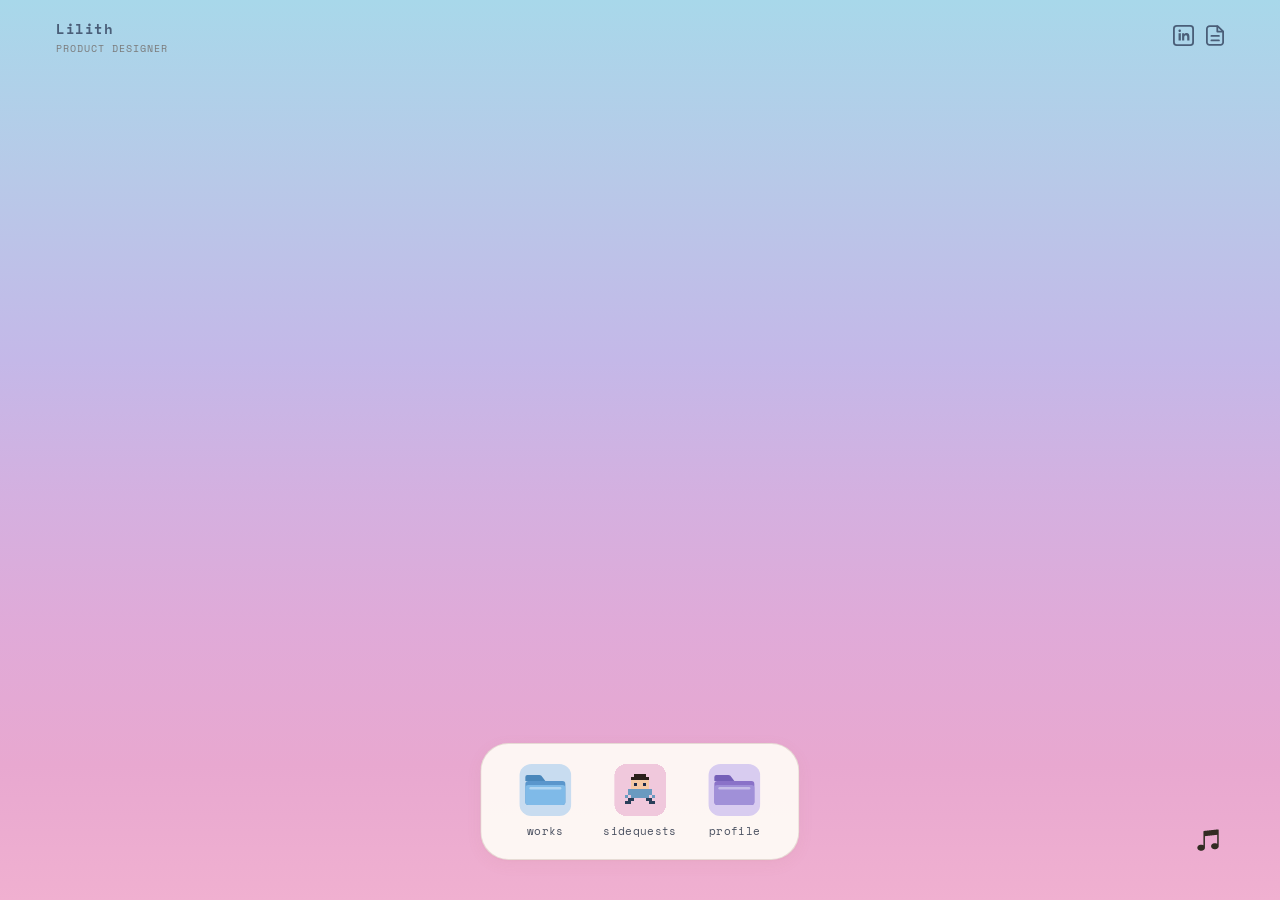
==== commit 71635029: "Add files via upload" ====
--- a/index.html
+++ b/index.html
@@ -334,14 +334,8 @@
   </script>
 
   <!-- ═══ MUSIC PLAYER ═══ -->
-  <button id="music-btn" aria-label="Open music player">
-    <svg width="22" height="22" viewBox="0 0 24 24" fill="none" xmlns="http://www.w3.org/2000/svg">
-      <rect x="7" y="3.5" width="10.5" height="2.5" rx="1.25" fill="currentColor"/>
-      <rect x="7" y="3.5" width="2" height="13.5" rx="1" fill="currentColor"/>
-      <rect x="15.5" y="3.5" width="2" height="13.5" rx="1" fill="currentColor"/>
-      <ellipse cx="5.5" cy="17" rx="3.8" ry="2.4" transform="rotate(-15 5.5 17)" stroke="currentColor" stroke-width="1.6" fill="none"/>
-      <ellipse cx="14.2" cy="17" rx="3.8" ry="2.4" transform="rotate(-15 14.2 17)" stroke="currentColor" stroke-width="1.6" fill="none"/>
-    </svg>
+  <button id="music-btn" aria-label="Open music player" onclick="var mp=document.getElementById('mini-player');mp.style.display=mp.style.display==='block'?'none':'block';">
+    <svg width="22" height="22" viewBox="0 0 886 876" fill="none" xmlns="http://www.w3.org/2000/svg"><path d="M 867 22 L 863 18 L 862 18 L 859 15 L 855 13 L 852 13 L 849 11 L 836 11 L 835 12 L 832 12 L 831 13 L 821 13 L 820 14 L 804 15 L 803 16 L 793 16 L 792 17 L 788 17 L 787 18 L 776 18 L 775 19 L 759 20 L 758 21 L 748 21 L 747 22 L 743 22 L 742 23 L 731 23 L 730 24 L 714 25 L 713 26 L 704 26 L 703 27 L 697 27 L 696 28 L 686 28 L 685 29 L 669 30 L 668 31 L 658 31 L 657 32 L 652 32 L 651 33 L 641 33 L 640 34 L 634 34 L 633 35 L 614 36 L 613 37 L 607 37 L 606 38 L 596 38 L 595 39 L 590 39 L 589 40 L 578 40 L 577 41 L 569 41 L 568 42 L 562 42 L 561 43 L 551 43 L 550 44 L 545 44 L 544 45 L 533 45 L 532 46 L 524 46 L 523 47 L 517 47 L 516 48 L 506 48 L 505 49 L 500 49 L 499 50 L 488 50 L 487 51 L 480 51 L 479 52 L 472 52 L 471 53 L 460 53 L 459 54 L 454 54 L 453 55 L 443 55 L 442 56 L 436 56 L 435 57 L 415 58 L 414 59 L 410 59 L 409 60 L 398 60 L 397 61 L 391 61 L 390 62 L 371 63 L 370 64 L 365 64 L 364 65 L 353 65 L 352 66 L 346 66 L 345 67 L 326 68 L 325 69 L 320 69 L 319 70 L 308 70 L 307 71 L 301 71 L 300 72 L 291 72 L 290 73 L 284 73 L 283 74 L 280 74 L 272 78 L 265 85 L 264 88 L 262 90 L 262 92 L 260 96 L 260 101 L 259 102 L 259 650 L 258 651 L 256 651 L 237 641 L 235 641 L 232 639 L 230 639 L 229 638 L 221 636 L 218 634 L 215 634 L 214 633 L 211 633 L 210 632 L 206 632 L 205 631 L 201 631 L 200 630 L 197 630 L 196 629 L 190 629 L 189 628 L 177 628 L 176 627 L 151 627 L 150 628 L 145 628 L 144 629 L 135 629 L 131 631 L 121 632 L 117 634 L 114 634 L 113 635 L 107 636 L 104 638 L 99 639 L 96 641 L 94 641 L 78 649 L 73 653 L 67 656 L 57 664 L 56 664 L 38 682 L 38 683 L 32 690 L 29 696 L 27 698 L 20 712 L 20 715 L 18 718 L 18 721 L 17 722 L 16 728 L 15 729 L 15 735 L 13 739 L 13 760 L 15 764 L 15 769 L 16 770 L 16 774 L 18 778 L 18 781 L 20 784 L 20 786 L 23 791 L 23 793 L 26 799 L 30 804 L 30 806 L 33 809 L 35 813 L 40 818 L 40 819 L 52 831 L 53 831 L 59 837 L 60 837 L 70 845 L 75 847 L 82 852 L 86 853 L 88 855 L 90 855 L 95 858 L 97 858 L 105 862 L 108 862 L 109 863 L 111 863 L 115 865 L 118 865 L 122 867 L 127 867 L 128 868 L 136 869 L 137 870 L 146 870 L 147 871 L 150 871 L 151 872 L 182 872 L 183 871 L 186 871 L 187 870 L 195 870 L 196 869 L 201 869 L 202 868 L 205 868 L 206 867 L 211 867 L 215 865 L 218 865 L 219 864 L 221 864 L 225 862 L 228 862 L 230 860 L 233 860 L 249 852 L 251 852 L 256 848 L 259 847 L 261 845 L 264 844 L 266 842 L 270 840 L 280 831 L 281 831 L 292 820 L 292 819 L 300 810 L 303 804 L 305 802 L 306 799 L 308 797 L 308 795 L 310 793 L 310 791 L 313 786 L 313 783 L 315 780 L 315 777 L 317 774 L 317 769 L 318 768 L 318 764 L 319 763 L 319 754 L 320 753 L 320 285 L 321 284 L 323 284 L 324 283 L 332 283 L 333 282 L 339 282 L 340 281 L 350 281 L 351 280 L 357 280 L 358 279 L 377 278 L 378 277 L 384 277 L 385 276 L 395 276 L 396 275 L 401 275 L 402 274 L 413 274 L 414 273 L 422 273 L 423 272 L 429 272 L 430 271 L 440 271 L 441 270 L 446 270 L 447 269 L 458 269 L 459 268 L 466 268 L 467 267 L 474 267 L 475 266 L 485 266 L 486 265 L 491 265 L 492 264 L 503 264 L 504 263 L 511 263 L 512 262 L 530 261 L 531 260 L 536 260 L 537 259 L 548 259 L 549 258 L 554 258 L 555 257 L 575 256 L 576 255 L 581 255 L 582 254 L 593 254 L 594 253 L 599 253 L 600 252 L 620 251 L 621 250 L 626 250 L 627 249 L 638 249 L 639 248 L 645 248 L 646 247 L 655 247 L 656 246 L 664 246 L 665 245 L 671 245 L 672 244 L 683 244 L 684 243 L 689 243 L 690 242 L 700 242 L 701 241 L 708 241 L 709 240 L 727 239 L 728 238 L 733 238 L 734 237 L 745 237 L 746 236 L 753 236 L 754 235 L 772 234 L 773 233 L 778 233 L 779 232 L 790 232 L 791 231 L 807 230 L 808 229 L 812 229 L 814 231 L 814 588 L 813 589 L 809 589 L 807 587 L 805 587 L 803 585 L 801 585 L 797 582 L 795 582 L 793 580 L 791 580 L 785 577 L 782 577 L 779 575 L 774 574 L 771 572 L 768 572 L 767 571 L 764 571 L 763 570 L 758 570 L 757 569 L 749 568 L 748 567 L 737 567 L 736 566 L 726 566 L 725 565 L 713 565 L 712 566 L 703 566 L 702 567 L 693 567 L 692 568 L 687 568 L 686 569 L 683 569 L 682 570 L 677 570 L 673 572 L 666 573 L 665 574 L 660 575 L 657 577 L 652 578 L 649 580 L 647 580 L 633 587 L 631 589 L 628 590 L 626 592 L 620 595 L 617 598 L 616 598 L 613 601 L 612 601 L 605 608 L 604 608 L 591 622 L 591 623 L 586 629 L 586 630 L 582 635 L 581 638 L 579 640 L 579 642 L 577 644 L 577 646 L 574 651 L 574 654 L 572 657 L 572 660 L 570 663 L 570 668 L 569 669 L 569 674 L 568 675 L 568 684 L 567 685 L 567 691 L 568 692 L 568 700 L 569 701 L 569 707 L 570 708 L 570 712 L 572 716 L 572 719 L 574 722 L 574 724 L 577 729 L 577 731 L 580 737 L 582 739 L 584 744 L 587 747 L 587 748 L 593 755 L 593 756 L 609 772 L 610 772 L 614 776 L 615 776 L 618 779 L 619 779 L 627 785 L 630 786 L 632 788 L 648 796 L 650 796 L 653 798 L 658 799 L 661 801 L 664 801 L 665 802 L 671 803 L 672 804 L 678 805 L 679 806 L 684 806 L 688 808 L 697 808 L 698 809 L 704 809 L 705 810 L 736 810 L 737 809 L 743 809 L 744 808 L 753 808 L 757 806 L 762 806 L 763 805 L 766 805 L 770 803 L 774 803 L 777 801 L 780 801 L 786 798 L 788 798 L 791 796 L 793 796 L 809 788 L 811 786 L 814 785 L 816 783 L 823 779 L 826 776 L 830 774 L 849 755 L 849 754 L 855 747 L 858 741 L 862 736 L 862 734 L 867 725 L 867 722 L 869 719 L 869 716 L 870 715 L 871 709 L 872 708 L 872 703 L 873 702 L 873 699 L 874 698 L 874 36 L 872 33 L 872 30 L 867 23 Z" fill="currentColor"/></svg>
   </button>
 
   <div id="mini-player">
